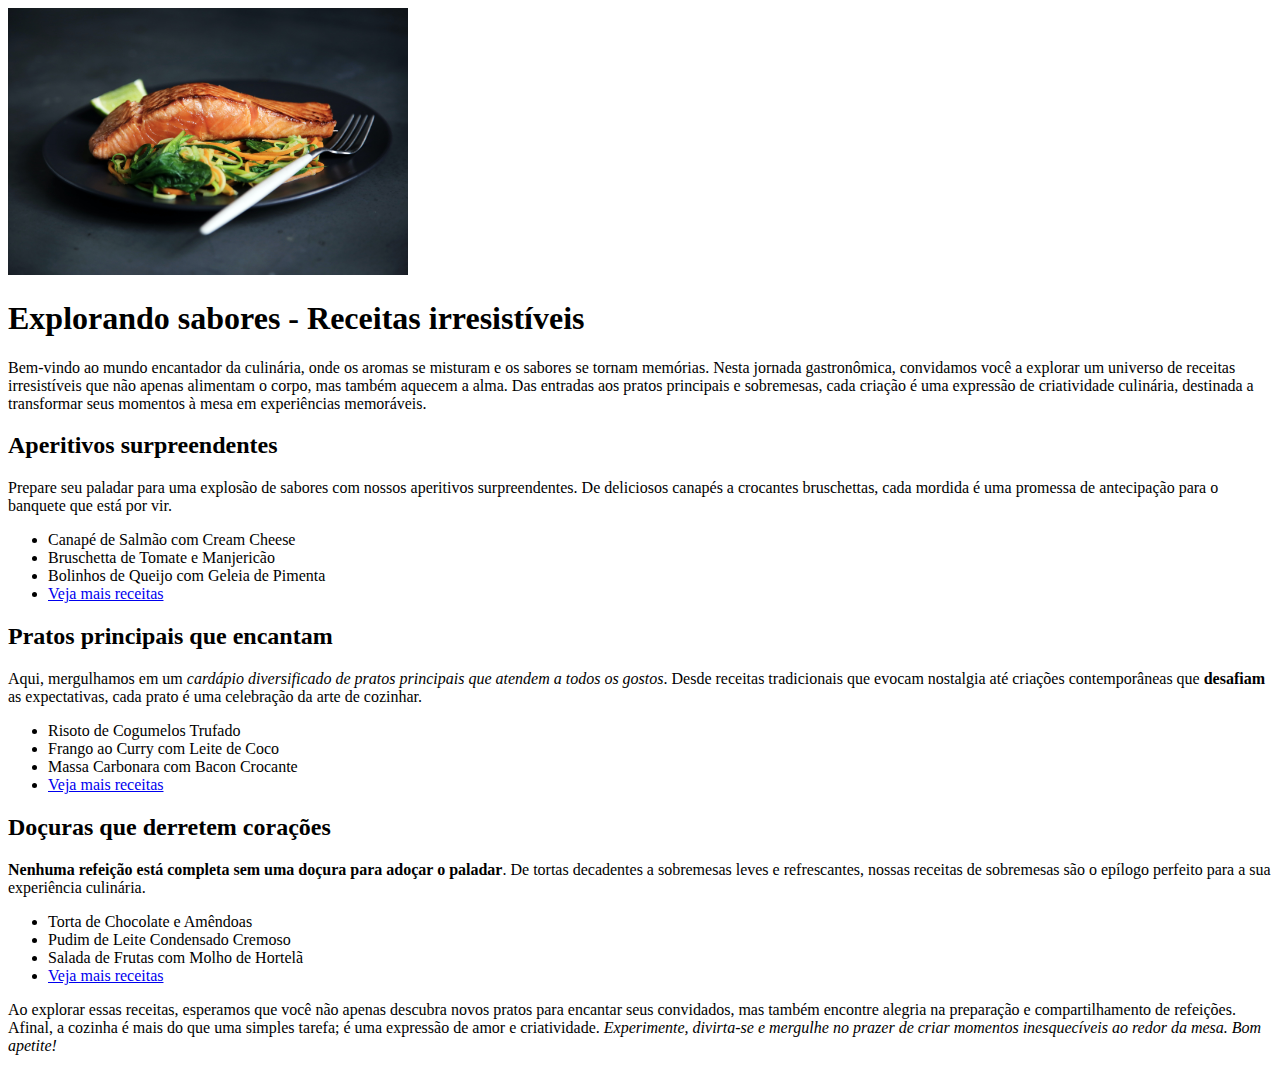
==== index.html @ 97eeb767 "Adicionei um artiquo na pasta para a edição do codigo com o nome "index.html" depois adicionei també" ====
<!DOCTYPE html>
<html lang="pt">
<head>
    <meta charset="UTF-8">
    <meta name="viewport" content="width=device-width, initial-scale=1.0">
    <title>Projeto - Receita</title>
</head>
<body>
    <img src="./imagens/alimento.jpg" alt="imagem de um prato delicioso" width="400"/>
    <h1>Explorando sabores - Receitas irresistíveis</h1>
    <p>Bem-vindo ao mundo encantador da culinária, onde os aromas se misturam 
        e os sabores se tornam memórias. Nesta jornada gastronômica, convidamos 
        você a explorar um universo de receitas irresistíveis que não apenas alimentam 
        o corpo, mas também aquecem a alma. Das entradas aos pratos principais e sobremesas, 
        cada criação é uma expressão de criatividade culinária, destinada a transformar seus 
        momentos à mesa em experiências memoráveis.</p>
    <h2>Aperitivos surpreendentes</h2>
    <p>Prepare seu paladar para uma explosão de sabores com nossos aperitivos surpreendentes. 
        De deliciosos canapés a crocantes bruschettas, cada mordida é uma promessa de antecipação 
        para o banquete que está por vir.</p>
    <ul>
        <li>Canapé de Salmão com Cream Cheese</li>
        <li>Bruschetta de Tomate e Manjericão</li>
        <li>Bolinhos de Queijo com Geleia de Pimenta</li>
        <li><a href="https://www.allrecipes.com/">Veja mais receitas</a></li>
    </ul>
    <h2>Pratos principais que encantam</h2>
    <p>Aqui, mergulhamos em um <em>cardápio diversificado de pratos principais que atendem a todos os gostos</em>. 
        Desde receitas tradicionais que evocam nostalgia até criações contemporâneas que <strong>desafiam</strong> as 
        expectativas, cada prato é uma celebração da arte de cozinhar.</p>
    <ul>
        <li>Risoto de Cogumelos Trufado</li>
        <li>Frango ao Curry com Leite de Coco</li>
        <li>Massa Carbonara com Bacon Crocante</li>
        <li><a href="https://www.allrecipes.com/">Veja mais receitas</a></li>
    </ul>
    <h2>Doçuras que derretem corações</h2>
    <p><strong>Nenhuma refeição está completa sem uma doçura para adoçar o paladar</strong>. De tortas decadentes a sobremesas 
      leves e refrescantes, nossas receitas de sobremesas são o epílogo perfeito para a sua experiência 
      culinária.</p>
    <ul>
        <li>Torta de Chocolate e Amêndoas</li>
        <li>Pudim de Leite Condensado Cremoso</li>
        <li>Salada de Frutas com Molho de Hortelã</li>
        <li><a href="https://www.allrecipes.com/">Veja mais receitas</a></li>
    </ul>
    <p>Ao explorar essas receitas, esperamos que você não apenas descubra novos pratos para encantar seus 
        convidados, mas também encontre alegria na preparação e compartilhamento de refeições. Afinal, a 
        cozinha é mais do que uma simples tarefa; é uma expressão de amor e criatividade.<i> Experimente, 
        divirta-se e mergulhe no prazer de criar momentos inesquecíveis ao redor da mesa. Bom apetite!</i></p>
</body>
</html>
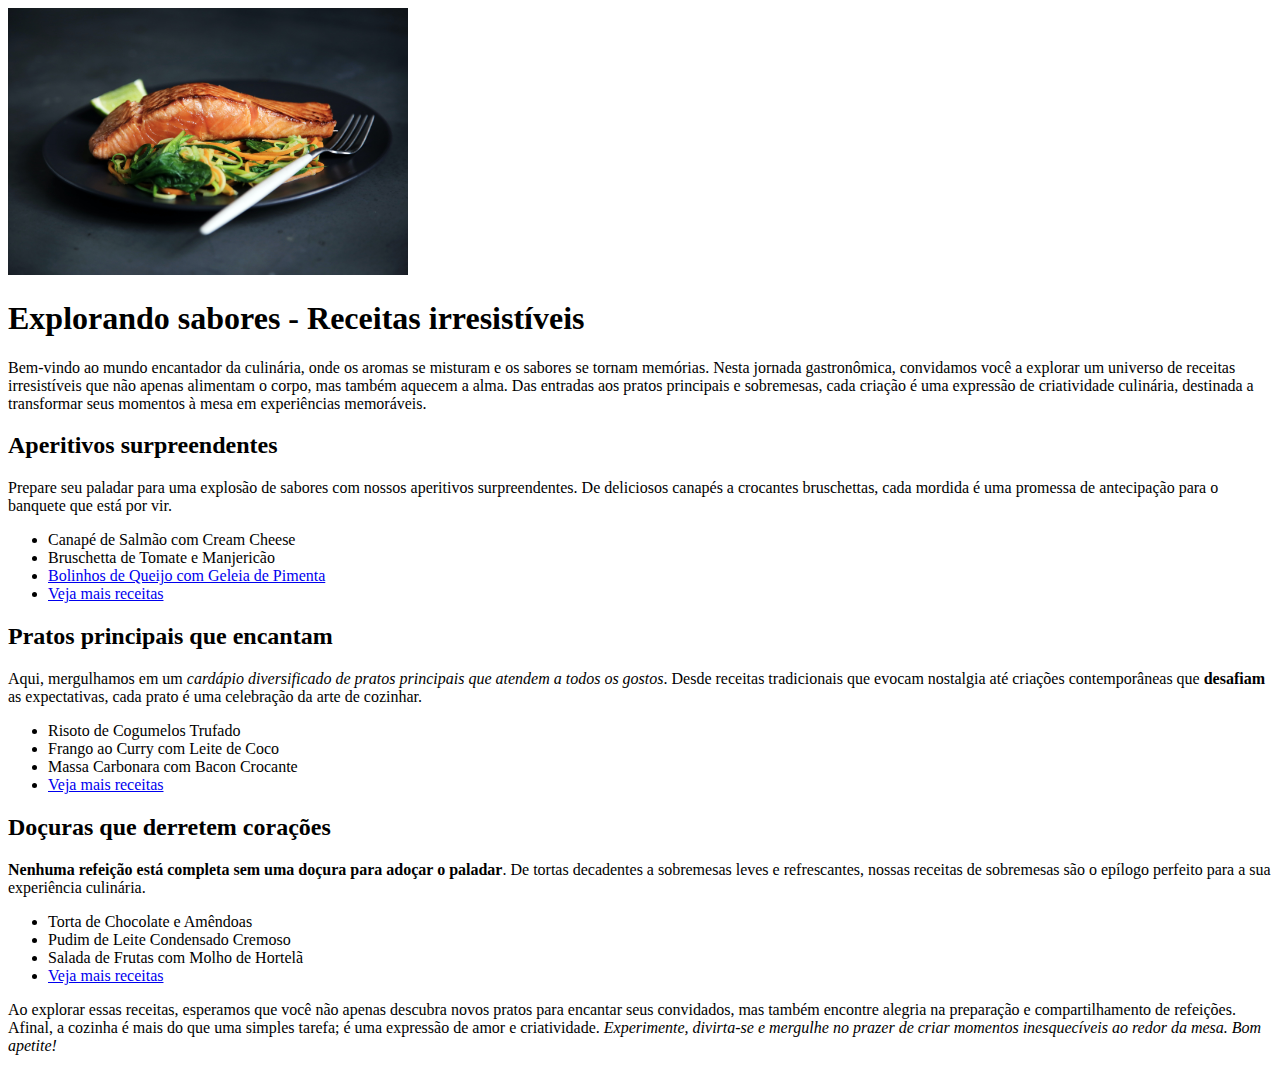
==== commit ca0ba4e3: "Adicionei um link relativo na primeira lista da página, no item "Bolinhos de Queijo com Geleia de Pi" ====
--- a/index.html
+++ b/index.html
@@ -21,7 +21,7 @@
     <ul>
         <li>Canapé de Salmão com Cream Cheese</li>
         <li>Bruschetta de Tomate e Manjericão</li>
-        <li>Bolinhos de Queijo com Geleia de Pimenta</li>
+        <li><a href="./Pages/bolinho.html">Bolinhos de Queijo com Geleia de Pimenta</a></li>
         <li><a href="https://www.allrecipes.com/">Veja mais receitas</a></li>
     </ul>
     <h2>Pratos principais que encantam</h2>
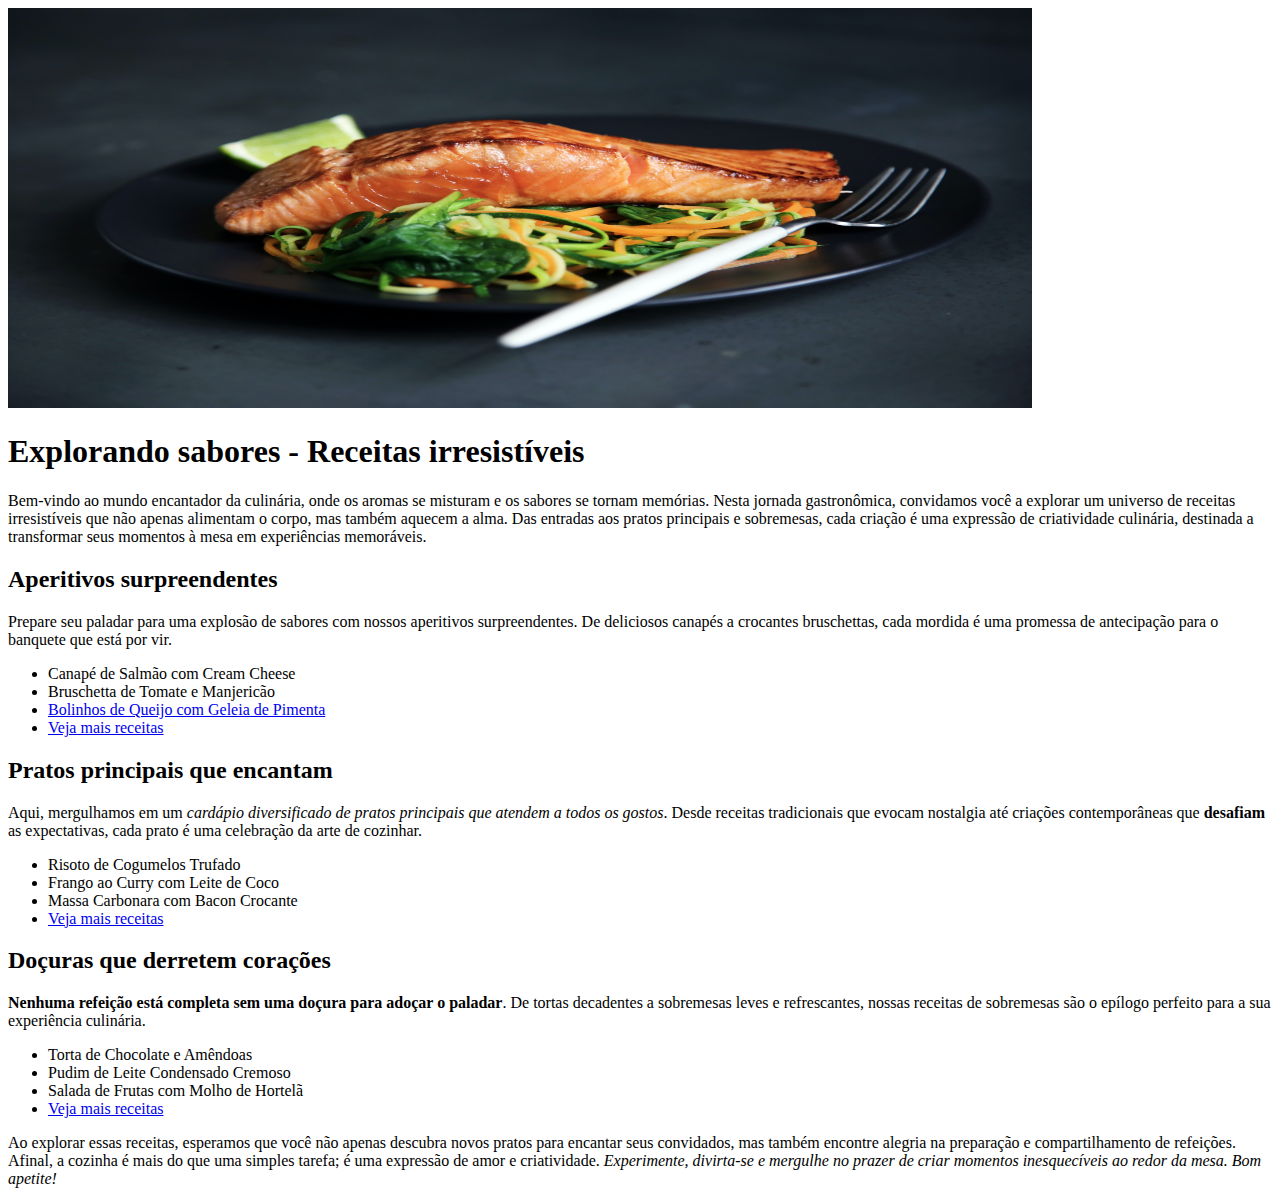
==== commit e1582efa: "Adicinonei uma pasta "css" e criei um arquivo de estilos nesta pasta "style.css". Além disso no arqu" ====
--- a/index.html
+++ b/index.html
@@ -2,11 +2,12 @@
 <html lang="pt">
 <head>
     <meta charset="UTF-8">
+    <link rel="stylesheet" href="./css/estyle.css"/>
     <meta name="viewport" content="width=device-width, initial-scale=1.0">
     <title>Projeto - Receita</title>
 </head>
 <body>
-    <img src="./imagens/alimento.jpg" alt="imagem de um prato delicioso" width="400"/>
+    <img src="./imagens/alimento.jpg" alt="imagem de um prato delicioso" width="1024" height="400"/>
     <h1>Explorando sabores - Receitas irresistíveis</h1>
     <p>Bem-vindo ao mundo encantador da culinária, onde os aromas se misturam 
         e os sabores se tornam memórias. Nesta jornada gastronômica, convidamos 
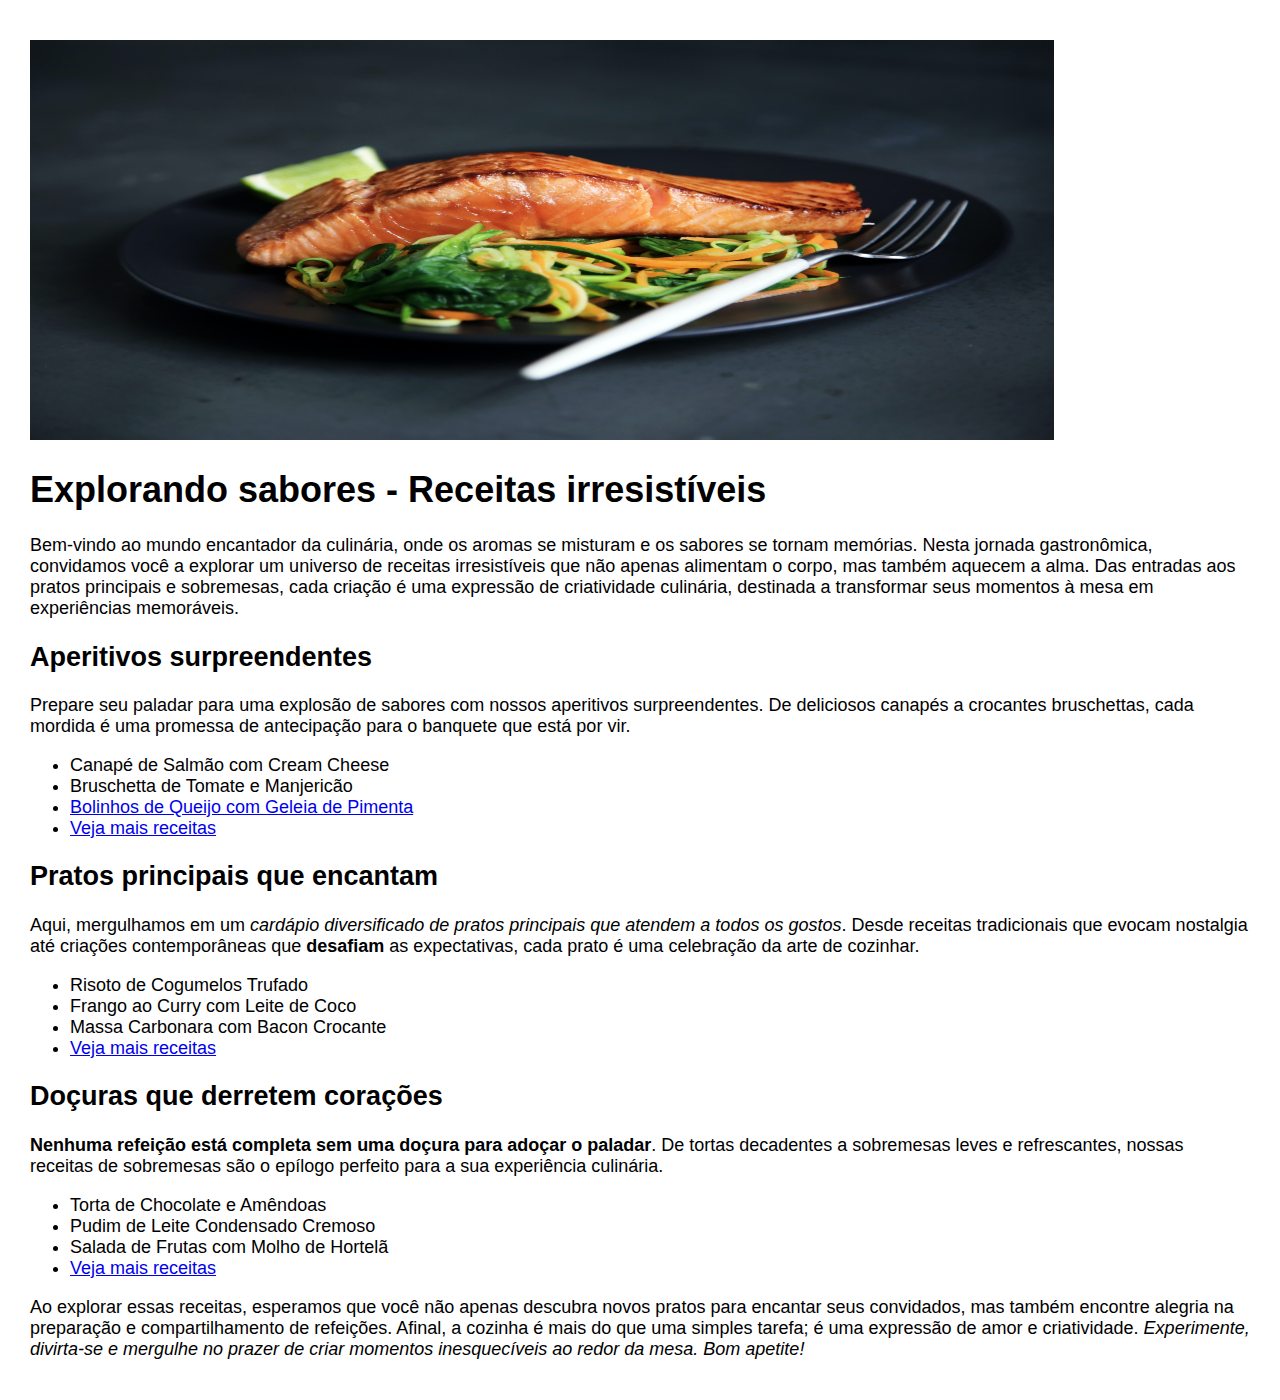
==== commit 5b89f371: "Adicionados css" ====
--- a/index.html
+++ b/index.html
@@ -2,12 +2,12 @@
 <html lang="pt">
 <head>
     <meta charset="UTF-8">
-    <link rel="stylesheet" href="./css/estyle.css"/>
+    <link rel="stylesheet" href="./css/style.css"/>
     <meta name="viewport" content="width=device-width, initial-scale=1.0">
     <title>Projeto - Receita</title>
 </head>
 <body>
-    <img src="./imagens/alimento.jpg" alt="imagem de um prato delicioso" width="1024" height="400"/>
+    <img id="image-principal" src="./imagens/alimento.jpg" alt="imagem de um prato delicioso" width="1024" height="400"/>
     <h1>Explorando sabores - Receitas irresistíveis</h1>
     <p>Bem-vindo ao mundo encantador da culinária, onde os aromas se misturam 
         e os sabores se tornam memórias. Nesta jornada gastronômica, convidamos 
--- a/css/style.css
+++ b/css/style.css
@@ -0,0 +1,11 @@
+body{
+    box-sizing: border-box;
+    margin: 40px 30px;
+    padding: 0;
+    font-family: Arial, Helvetica, sans-serif;
+    font-size: 18px;
+}
+
+#image-principal {
+    margin: 0;
+}